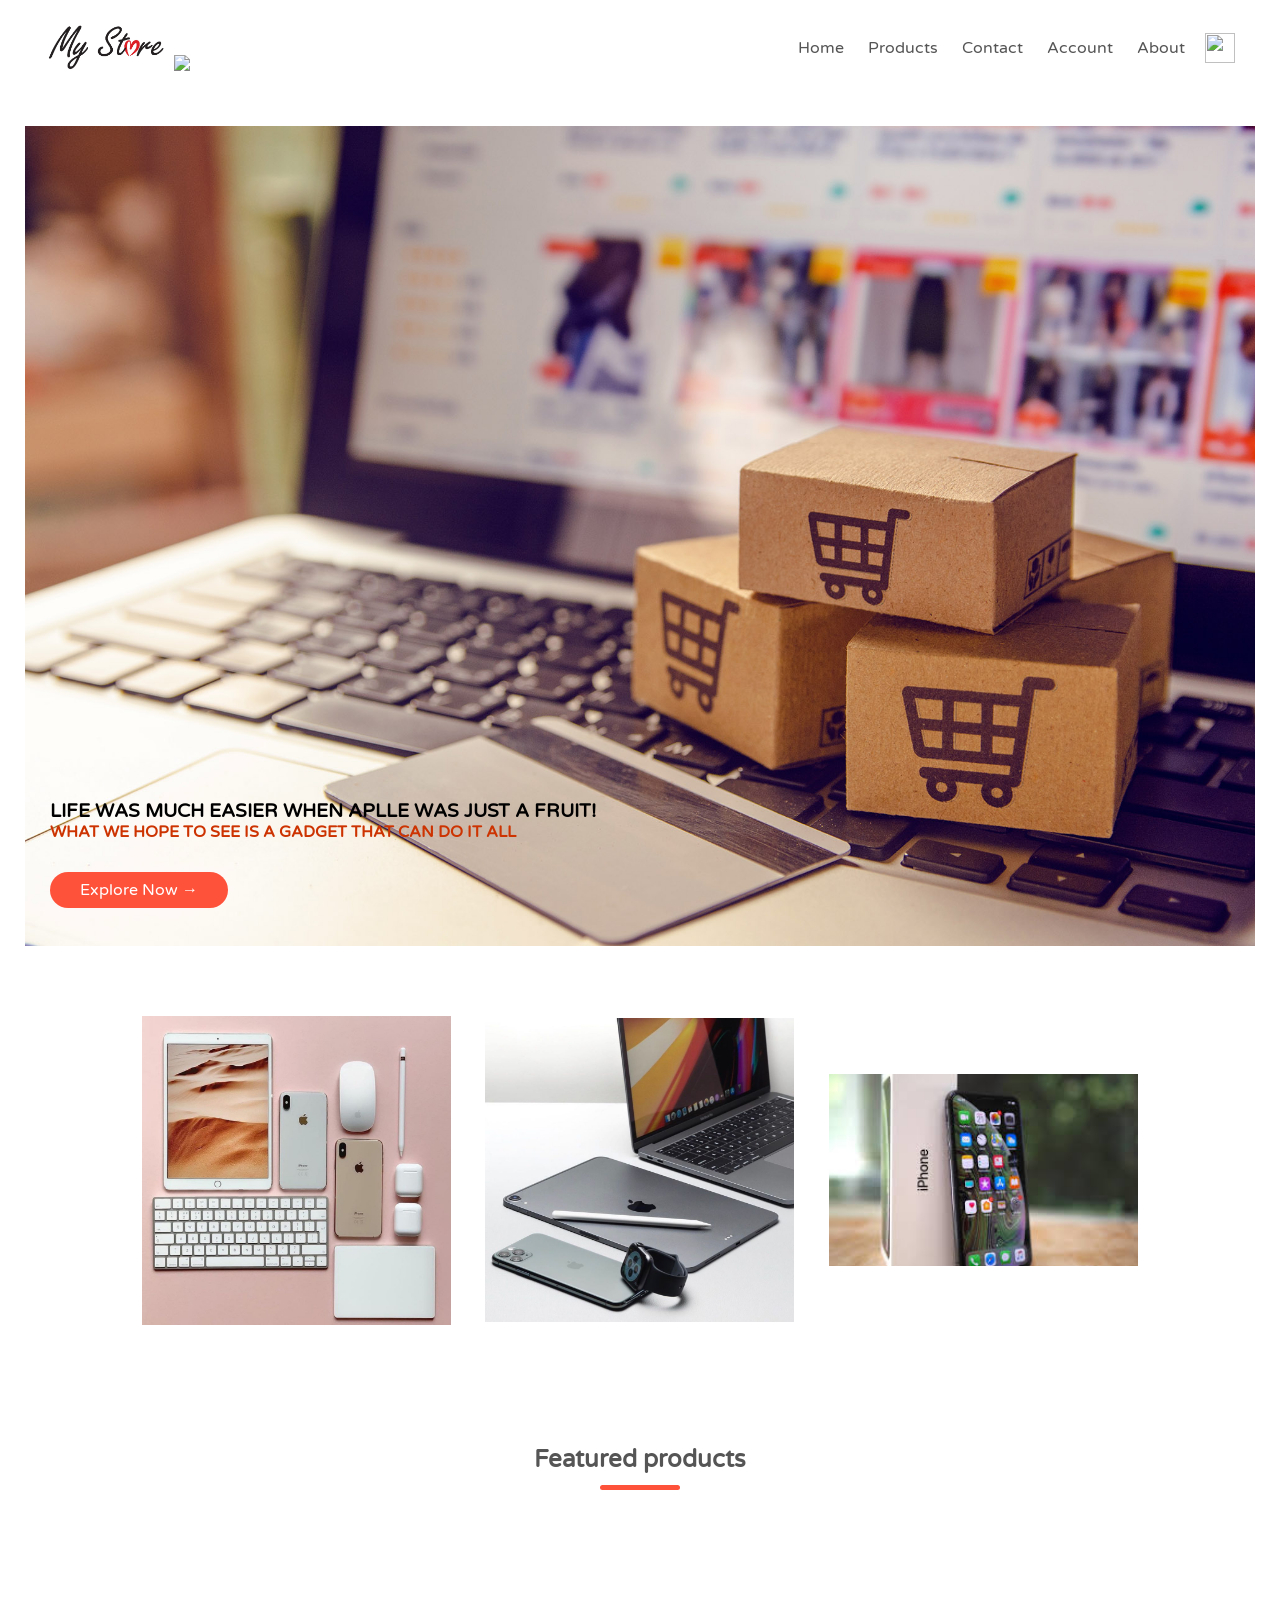
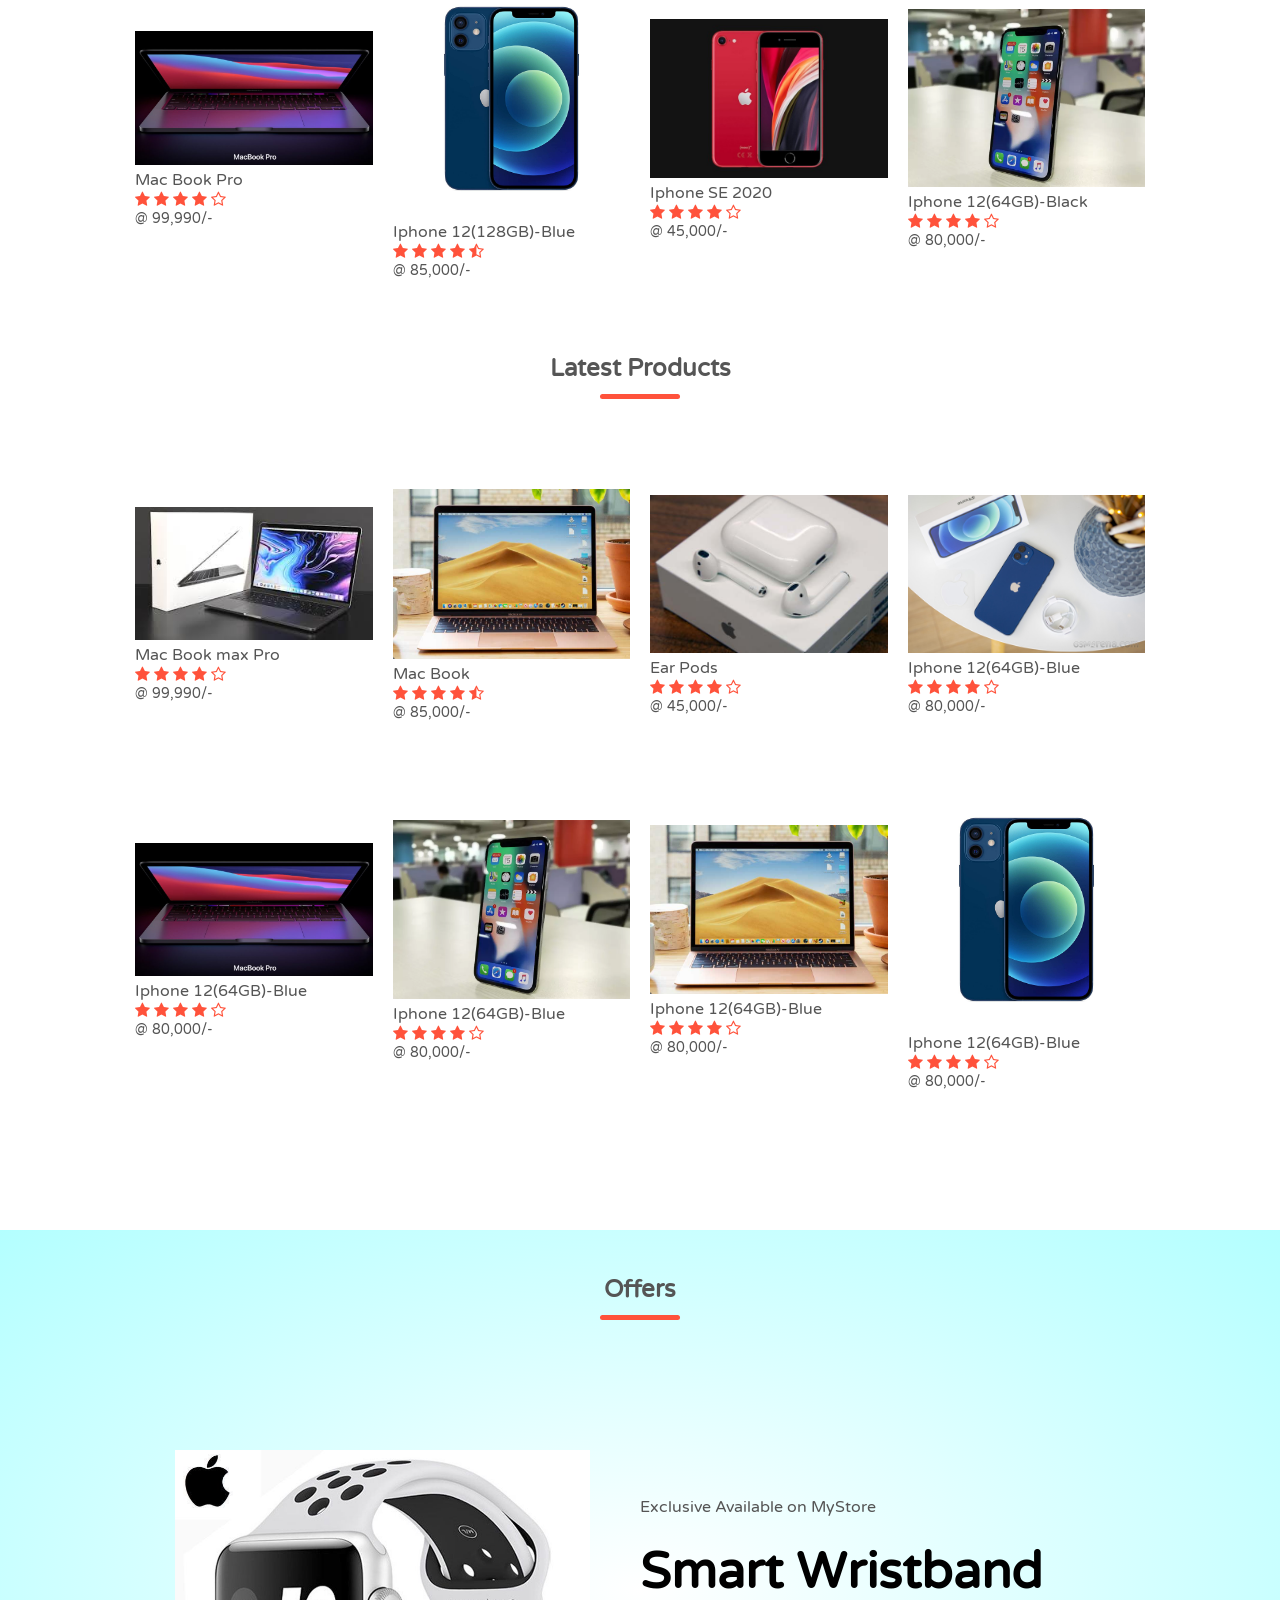
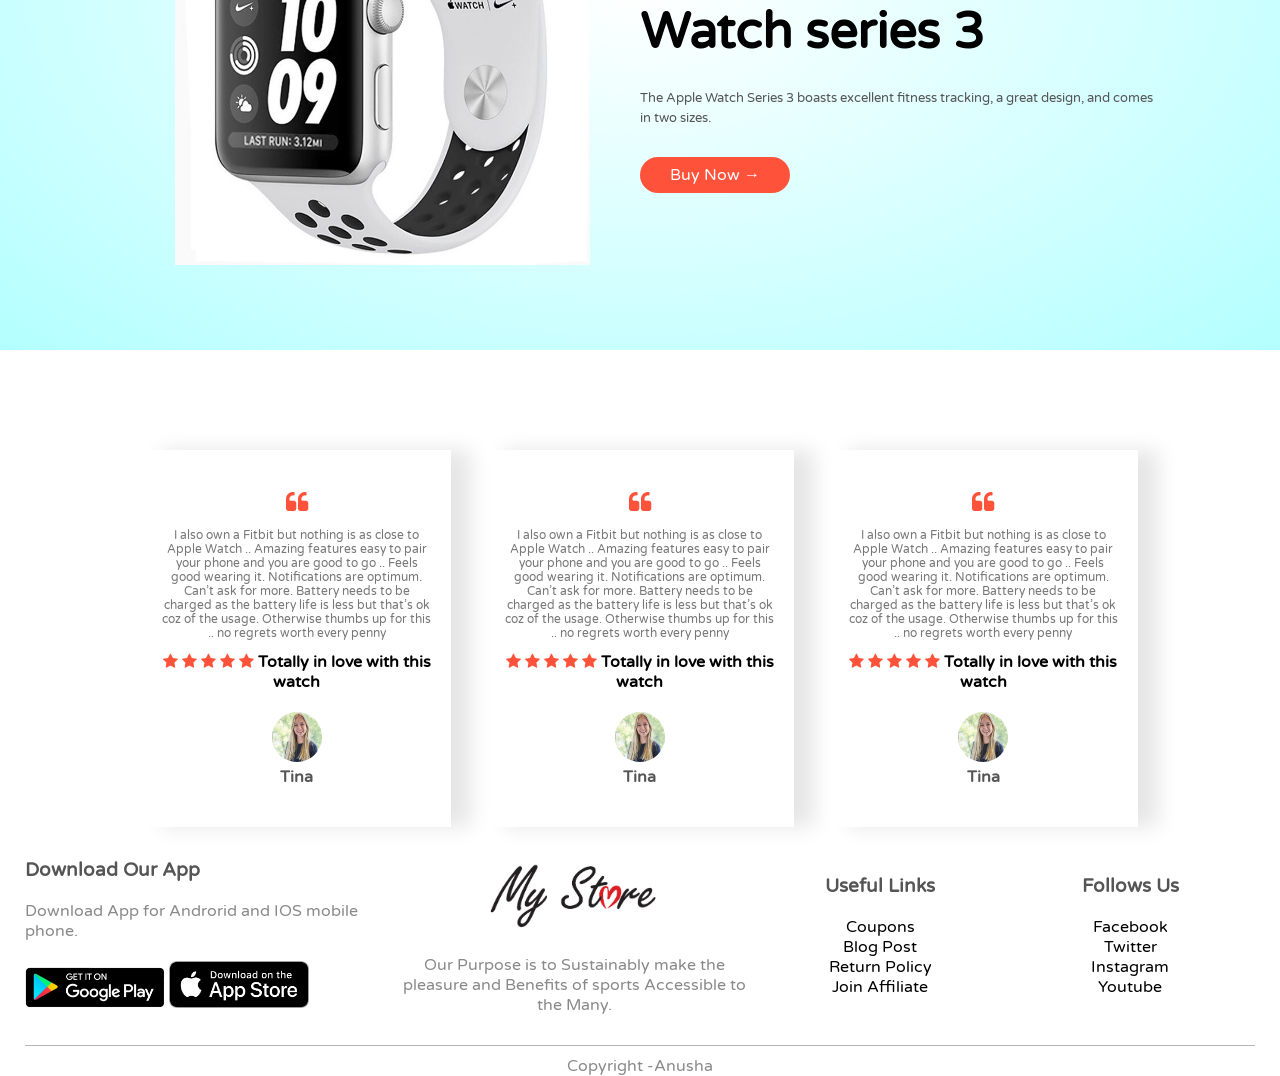
==== Mystore/index.html @ 7efc9f58 "Update index.html" ====
<!DOCTYPE html>
<html>
<head>
	<meta charset="utf-8">
	 <link rel="icon" href="images/11.png" type="image/gif" sizes="16x16">
	<title>MyStore </title>
	<link rel="stylesheet" type="text/css" href="style.css">
	<link rel="preconnect" href="https://fonts.gstatic.com">
<link href="https://fonts.googleapis.com/css2?family=Varela+Round&display=swap" rel="stylesheet">
<link rel="stylesheet" type="text/css" href="https://stackpath.bootstrapcdn.com/font-awesome/4.7.0/css/font-awesome.min.css">
</head>
<body>
	<div class="header">
	<div class="container">
	<div class="navbar">
		<div class="logo">

		<a href="index.html">	<img src="images/Mystorelogo.jpg" width="125px"></a>
			<img src="https://img.icons8.com/ios/48/000000/mac-os.png"/>
	</div>
	<nav>
		<ul id="MenuItems">
			<li><a href="index.html">Home</a></li>
			<li><a href="products.html">Products</a></li>
			<li><a href="">Contact</a></li>
			<li><a href="account.html">Account</a></li>
			<li><a href="">About</a></li>
		</ul>
	</nav>
	<img src="https://img.icons8.com/emoji/48/000000/shopping-cart-emoji.png" width="30px" height="30px" />
	<img src="https://img.icons8.com/material-sharp/24/000000/menu--v1.png" class="menu-icon" onclick="menutoggle()" />
</div>
<div class="row">
		<div class="top-left">	
		<b><h3>LIFE WAS MUCH EASIER WHEN APLLE WAS JUST A FRUIT!</h3></b>
		<p style="color: #cc3300"><b>WHAT WE HOPE TO SEE  IS A GADGET THAT CAN DO IT ALL</b></p>
			<a href=""class="btn">Explore Now &#8594;</a>
		</div>
		<img src="images/1.jpg"  width="100%">
	
	
</div>
	</div>
</div>

<!-------------featured categories---------->
<div class="categories">
	<div class="small-container">
	<div class="row">
		<div class="col-3">
			<img src="images/a1.jpg">
		</div>
			<div class="col-3">
				<img src="images/a2.jpg">
			</div>
				<div class="col-3">
					<img src="images/a3.jpeg">
				</div>

</div>
</div>
</div>
<!-------------featured products---------->
<div class="small-container">
<h2 class="title">Featured products</h2>
<div class="row">
<div class="col-4">
	<img src="images/a4.jpg">
	<h4>Mac Book Pro</h4>
	<div class="rating">
		<i class="fa fa-star"></i>
		<i class="fa fa-star"></i>
		<i class="fa fa-star"></i>
		<i class="fa fa-star"></i>
		<i class="fa fa-star-o"></i>
			</div>
	<p>@ 99,990/-</p>

</div>
<div class="col-4">
	<img src="images/a12.jpg">
	<h4>Iphone 12(128GB)-Blue</h4>
	<div class="rating">
		<i class="fa fa-star"></i>
		<i class="fa fa-star"></i>
		<i class="fa fa-star"></i>
		<i class="fa fa-star"></i>
		<i class="fa fa-star-half-o"></i>
			</div>
	<p>@ 85,000/-</p>

</div>

<div class="col-4">
	<img src="images/ase.jpg">
	<h4>Iphone SE 2020</h4>
	<div class="rating">
		<i class="fa fa-star"></i>
		<i class="fa fa-star"></i>
		<i class="fa fa-star"></i>
		<i class="fa fa-star"></i>
		<i class="fa fa-star-o"></i>
			</div>
	<p>@ 45,000/-</p>

</div>

<div class="col-4">
	<img src="images/a1.cms">
	<h4>Iphone 12(64GB)-Black</h4>
	<div class="rating">
		<i class="fa fa-star"></i>
		<i class="fa fa-star"></i>
		<i class="fa fa-star"></i>
		<i class="fa fa-star"></i>
		<i class="fa fa-star-o"></i>
			</div>
	<p>@ 80,000/-</p>

</div>

</div>
<h2 class="title">Latest Products</h2>
<div class="row">
<div class="col-4">
	<img src="images/a5.jpeg">
	<h4>Mac Book max Pro</h4>
	<div class="rating">
		<i class="fa fa-star"></i>
		<i class="fa fa-star"></i>
		<i class="fa fa-star"></i>
		<i class="fa fa-star"></i>
		<i class="fa fa-star-o"></i>
			</div>
	<p>@ 99,990/-</p>

</div>
<div class="col-4">
	<img src="images/a6.jpg">
	<h4>Mac Book</h4>
	<div class="rating">
		<i class="fa fa-star"></i>
		<i class="fa fa-star"></i>
		<i class="fa fa-star"></i>
		<i class="fa fa-star"></i>
		<i class="fa fa-star-half-o"></i>
			</div>
	<p>@ 85,000/-</p>

</div>

<div class="col-4">
	<img src="images/e1.jpg">
	<h4>Ear Pods</h4>
	<div class="rating">
		<i class="fa fa-star"></i>
		<i class="fa fa-star"></i>
		<i class="fa fa-star"></i>
		<i class="fa fa-star"></i>
		<i class="fa fa-star-o"></i>
			</div>
	<p>@ 45,000/-</p>

</div>

<div class="col-4">
	<img src="images/a7.jpg">
	<h4>Iphone 12(64GB)-Blue</h4>
	<div class="rating">
		<i class="fa fa-star"></i>
		<i class="fa fa-star"></i>
		<i class="fa fa-star"></i>
		<i class="fa fa-star"></i>
		<i class="fa fa-star-o"></i>
			</div>
	<p>@ 80,000/-</p>

</div>
<div class="col-4">
	<img src="images/a4.jpg">
	<h4>Iphone 12(64GB)-Blue</h4>
	<div class="rating">
		<i class="fa fa-star"></i>
		<i class="fa fa-star"></i>
		<i class="fa fa-star"></i>
		<i class="fa fa-star"></i>
		<i class="fa fa-star-o"></i>
			</div>
	<p>@ 80,000/-</p>

</div>
<div class="col-4">
	<img src="images/a1.cms">
	<h4>Iphone 12(64GB)-Blue</h4>
	<div class="rating">
		<i class="fa fa-star"></i>
		<i class="fa fa-star"></i>
		<i class="fa fa-star"></i>
		<i class="fa fa-star"></i>
		<i class="fa fa-star-o"></i>
			</div>
	<p>@ 80,000/-</p>

</div>
<div class="col-4">
	<img src="images/a6.jpg">
	<h4>Iphone 12(64GB)-Blue</h4>
	<div class="rating">
		<i class="fa fa-star"></i>
		<i class="fa fa-star"></i>
		<i class="fa fa-star"></i>
		<i class="fa fa-star"></i>
		<i class="fa fa-star-o"></i>
			</div>
	<p>@ 80,000/-</p>

</div>
<div class="col-4">
	<img src="images/a12.jpg">
	<h4>Iphone 12(64GB)-Blue</h4>
	<div class="rating">
		<i class="fa fa-star"></i>
		<i class="fa fa-star"></i>
		<i class="fa fa-star"></i>
		<i class="fa fa-star"></i>
		<i class="fa fa-star-o"></i>
			</div>
	<p>@ 80,000/-</p>

</div>
</div>
</div>
<!-----------offer----------------> 
<div class="offer">
	<div class="small-container">
		<h2 class="title">Offers</h2>
		<div class="row">
			<div class="col-2">
				<img src="images/w1.jpg"  width= 100% class="offer-img">
			</div>
			<div class="col-2">
				<p>Exclusive Available on MyStore </p>
				<h1>
					Smart Wristband Watch series 3
				</h1>
				<small>The Apple Watch Series 3 boasts excellent fitness tracking, a great design, and comes in two sizes.</small><br>
				<a href="" class="btn">Buy Now &#8594;</a>
			</div>
		</div>
	</div>
</div>

<!-- ----------testimonial-------- -->
<div class="testimonial">
	<div class="small-container">
		<div class="row">
			
			<div class="col-3">
				<i class="fa fa-quote-left"></i>
				<p>I also own a Fitbit but nothing is as close to Apple Watch .. Amazing features easy to pair your phone and you are good to go .. Feels good wearing it. Notifications are optimum. Can’t ask for more. Battery needs to be charged as the battery life is less but that’s ok coz of the usage. Otherwise thumbs up for this .. no regrets worth every penny </p>
				<div class="rating">
					<i class="fa fa-star"></i>
					<i class="fa fa-star"></i>
					<i class="fa fa-star"></i>
					<i class="fa fa-star"></i>
					<i class="fa fa-star"></i>
					<span><b>Totally in love  with this watch</b></span><br>
					<img src="images/user1.jpg"  height="50px" width="100px">
					<h3>Tina</h3>
			</div>

			
			</div>
			<div class="col-3">
				<i class="fa fa-quote-left"></i>
				
				<p>I also own a Fitbit but nothing is as close to Apple Watch .. Amazing features easy to pair your phone and you are good to go .. Feels good wearing it. Notifications are optimum. Can’t ask for more. Battery needs to be charged as the battery life is less but that’s ok coz of the usage. Otherwise thumbs up for this .. no regrets worth every penny </p>
				<div class="rating">
					<i class="fa fa-star"></i>
					<i class="fa fa-star"></i>
					<i class="fa fa-star"></i>
					<i class="fa fa-star"></i>
					<i class="fa fa-star"></i>
					<span><b>Totally in love  with this watch</b></span><br>
					<img src="images/user1.jpg" width="100px"  height="50px">
					<h3>Tina</h3>
			</div>

			
			</div>
			<div class="col-3">
				<i class="fa fa-quote-left"></i>
				
				<p>I also own a Fitbit but nothing is as close to Apple Watch .. Amazing features easy to pair your phone and you are good to go .. Feels good wearing it. Notifications are optimum. Can’t ask for more. Battery needs to be charged as the battery life is less but that’s ok coz of the usage. Otherwise thumbs up for this .. no regrets worth every penny </p>
				<div class="rating">
					<i class="fa fa-star"></i>
					<i class="fa fa-star"></i>
					<i class="fa fa-star"></i>
					<i class="fa fa-star"></i>
					<i class="fa fa-star"></i>
					<span><b>Totally in love  with this watch</b></span><br>
					<img src="images/user1.jpg" width="100px"  height="50px">
					<h3>Tina</h3>
			</div>


			
			</div>
		</div>
	</div>
</div>

<!-- -------------brands----------- -->
<!-- <div class="brands">
	<div class="small-container">
		<div class="row">
			<div class="col">
				
				<img src="images/logo1.jpeg">
			</div>
		</div>
	</div>
</div>
 -->
 <!-- ---------------footer------------ -->
 <div class="footer">
 	<div class="container">
 		<div class="row">
 			<div class="footer-col-1">
 				<h3>Download Our App</h3>
 				<p>Download App for Androrid and IOS mobile phone.</p>
 			<div class="app-logo">
 				<img src="images/google-play-store.png">
 				<img src="images/App-Store.png">
 			</div>
 			</div>

 			<div class="footer-col-2">
 				<img src="images/Mystorelogo.jpg">
 				<p>Our Purpose is to Sustainably make the pleasure and Benefits of sports Accessible to the Many.</p>
 			</div>
 			<div class="footer-col-3">
 				<h3>Useful Links</h3>
 				<ul>
 					<li>Coupons</li>
 					<li>Blog Post</li>
 					<li>Return Policy</li>
 					<li>Join Affiliate</li>
 				</ul>
 			</div>
 			<div class="footer-col-4">
 				<h3>Follows Us</h3>
 				<ul>
 					<li>Facebook</li>
 					<li>Twitter</li>
 					<li>Instagram</li>
 					<li>Youtube</li>
 				</ul>
 			</div>
 		</div>
 		<hr>
 		<p class="Copyright">Copyright -Anusha </p>
 	</div>
 </div>
 <!-- -------------js for toggle menu-------- -->
 <script>
 	var MenuItems = document.getElementById("MenuItems");
 	
 	MenuItems.style.maxHeight = "0px";

 	function menutoggle(){
 		if(MenuItems.style.maxHeight =="0px")
 			{
 			   MenuItems.style.maxHeight = "200px";
 			}
 		else
 			{
 				MenuItems.style.maxHeight = "0px";
 			}
 	}
 </script>
</body>
</html>
---- Mystore/style.css ----
*{
	margin: 0;
	padding: 0;
	box-sizing: border-box;
}
body{
	font-family: 'Varela Round', sans-serif;
}
.navbar{
	display: flex;
	align-items: center;
	padding: 20px;
}
nav{
	flex: 1;
	text-align: right;
}
nav ul{
	display: inline-block;
	list-style-type: none;
}
nav ul li{
	display: inline-block;
	margin-right: 20px;
}
a{
	text-decoration: none;
	color: #555;
}
p{
	color: #555;

}
.col-2{
	flex-basis: 50%;
	min-width: 300px;

}
.col-2 img{
max-width: 750%;
padding: 50px 0;
}

.col-2 h1{
	font-size: 50px;
	line-height: 60px;
	margin: 25px 0;
}
.container{
	max-width: 1300px;
	margin: auto;
	padding-left: 25px;
	padding-right: 25px;
	position: relative;
}
.row{
	display: flex;
	align-items: center;
	flex-wrap: wrap;
	justify-content: space-around;
}
.top-left{
	position: absolute;
  top: 800px;
  left: 50px;
  /*color: darkblue;*/
}
.btn{
	display: inline-block;
	background: #ff523b;
	color: #fff;
	padding: 8px 30px;
	margin: 30px 0;
	border-radius: 30px;
	transition: background 0.5s;
}

.btn:hover{
	background: #563434;

}
.header{
	/*background: radial-gradient(#fff,#ffd6d6);*/
}
.header .row{
	margin-top: 30px;
}
.categories{
	margin: 70px 0;
}
.col-3{
	flex-basis: 30%;
	min-width: 250px;
	margin-bottom: 30px;
}
.col-3 img{
	width: 100%;

}
.small-container{
	max-width: 1080px;
	margin: auto;
	padding-right: 25px;
	padding-left: 25px;

}

.col-4{
	flex-basis: 25%;
	padding: 10px;
	min-width: 200px;
	margin-bottom: 50px;
	transition: transform 0.5s;
}
.col-4 img{
	width: 100%;
}
.title{
	text-align: center;
	margin: 0 auto 80px;
	position: relative;
	line-height: 60px;
	color: #555;
}

.title::after{
	content: '';
	background: #ff523b;
	width: 80px;
	height: 5px;
	border-radius: 5px;
	position: absolute;
	bottom: 0;
	left: 50%;
	transform: translateX(-50%);
}
h4{
	color: #555;
	font-weight: normal;
}

.col-4 p{
	font-size: 14px;

}
.rating .fa{
	color: #ff523b;
}
.col-4:hover{
	transform: translateY(10px);
}
/*<!-------offer----->*/
.offer{
	background: radial-gradient(#fff,#b3ffff);
	margin-top: 80px;
	padding: 30px 0; 
}
.col-2 .offer-img{
	padding: 50px;
}
small{
	color:#555;
}
/*-----------testimonial----------------*/

.testimonial{
	padding-top:100px;
	/*background: radial-gradient(#fff,#ffd6d6);*/
}
.testimonial .col-3{
	text-align: center;
	padding: 40px 20px; 
	box-shadow: 20px 0 20px 0px rgba(0,0,0,0.1);
	cursor: pointer;	
	transition: transform 0.5s;
}
.testimonial .col-3 img{
	width: 50px;
	margin-top: 20px;
	border-radius: 50%;
}
.testimonial .col-3:hover{
transform: translateY(-10px);
}
.fa.fa-quote-left{
	font-size: 24px;
	color: #ff523b;
}
.col-3 p{
	font-size: 12px;
	margin: 12px 0;
	color: #777;
}
.testimonial .col-3 h3{
	font-weight: 600;
	color: #555;
	font-size: 16px;

}
/*-----brands---*/
/*.brands{
	margin: 20px auto;

}
.col{
	width:160px;
	height: 100px;
}
.col img{

width: 100%;
cursor: pointer;
/*filter: grayscale(100%);	*/
}
/*.col img:hover{
filter: grayscale(0);
}*/*/

/*--------------footer-------------*/
.footer{
	background: #000;
	color: #8a8a8a;
	font-size: 14px;
	padding: 60px 0 20px;
}

.footer p{
	color: #8a8a8a;
}

.footer h3{
	color: #555;
	margin-bottom: 20px;
}

.footer-col-1, .footer-col-2, .footer-col-3, .footer-col-4{
	min-width: 250px;
	margin-bottom: 20PX;
}

.footer-col-1{
	flex-basis: 30%;
}

.footer-col-2{
	flex: 1;
	text-align: center;
}

.footer-col-2 img{
	width: 180px;
	margin-bottom: 20px;
}

.footer-col-3, .footer-col-4{
	flex-basis: 12%;
	text-align: center;
}
ul{
	list-style-type: none;
}
.app-logo{
	margin-top: 20px;

}

.app-logo img{
width: 140px;  

}

.footer hr{
	border: none;
	background:#b5b5b5;
	height: 1px;
	margin:10px 0;
}
.Copyright{
	text-align: center;
}
.menu-icon{
	width: 28px;
	margin-left: 20px;
	display: none;
}

/*-------------all products---------*/
.row-2{
	justify-content: space-between;
	margin:100px auto 50px;
}

select{
	border: 1px soild #ff523b;
	padding: 5px;

}

select:focus{
	outline: none;
}

.page-btn{
	margin:0 auto 80px;

}

.page-btn span{
	display: inline-block;
	border: 1px solid #ff523b;
	margin-left: 10px;
	width: 40px;
	height: 40px;
	text-align: center;
	line-height: 40px;
	cursor: pointer; 

}

.page-btn span:hover{
	background: #ff523b;
	color: #fff;

}

/*----------single product details-----------*/


.single-product{
	margin-top: 80px;

}
.single-product .col-2 img{
	padding: 0;
}

.single-product .col-2 {
	padding:20px;
}

.single-product h4{
	margin:20px 0;
	font-size: 22px;
	font-weight: bold;
}

.single-product select{
	display: block;
	margin-top: 20px;
	padding: 10px;
}

.single-product input{
	width: 50px;
	height: 40px;
	padding-left: 10px;
	font-size: 20px;
	margin-right: 10px;
	border:1px solid #ff523b;

}

input:focus{
	outline: none;
}


.single-product .fa{
	color: #ff523b;
	margin-left: 10px;
}

.small-img-row{
	display: flex;
	justify-content: space-between;
}
.small-img-col{
	flex-basis: 24%;
	cursor: pointer;
}

/*<!-- -----------cart items details------- -->*/
.cart-page{
	margin: 80px auto;

}
table{
	width: 100%;
	border-collapse: collapse;
}
.cart-info{
	display: flex;
	flex-wrap: wrap;
}
th{
	text-align: left;
	padding: 5px;
	color: #fff;
	background: #ff523b;
	font-weight: normal;
}

td{
	padding: 10px 5px;

}
td input{
	width: 40px;
	height: 30px;
	padding: 5px;
}
td a{
	color: #ff523b;
	font-size: 12px;
}
td img{
	width: 80px;
	height: 80px;
	margin-right: 10px;
}

.total-price{
	display: flex;
	justify-content: flex-end;
}
.total-price table{
	border-top: 3px solid #ff523b;
	width: 100%;
	max-width:400px;
}
td:last-child{
	text-align: right;
}
th:last-child{
	text-align: right;
}
/*---------account-page-----------*/

.account-page{
	padding: 50px 0;
	/*background:radial-gradient(#fff,#ffd6d6);*/

}
.form-container{
	background:#fff;
	width: 300px;
	height: 400px;
	position: relative;
	text-align: center;
	padding: 20px 0;
	margin: auto;
	box-shadow: 0 0 20px 0px rgba(0,0,0,0.1);
	overflow: hidden;
}
.form-container span{
	font-weight: bold;
	padding: 0 10px;
	color: #555;
	cursor: pointer;
	width: 100px;
	display: inline-block;

}
.form-btn{
display: inline-block;

}
.form-container form{
	max-width: 300px;
	padding: 0 20px;
	position: absolute;
	top: 130px;
	transition: transform 1s;

}
form input{
	width: 100%;
	height: 30px;
	margin: 10px 0;
	padding: 0 10px;
	border-collapse: 1px solid #ccc;
}

form .btn{
	width: 100%;
	border:none;
	cursor: pointer;
	margin: 10px 0;

}
form .btn:focus{
outline: none;
}

#LoginForm{
	left:-300px;

}

#RegForm{
	left: 0;
}

form a{
	font-size: 10px;
}

#Indicator{
	width: 100px;
	border:none;
	background:#ff523b;
	height: 3px;
	margin-top:8px;
	transform: translate(100px); 
	transition: transform 1s;
}

/*--------------- media query for menu-----*/

@media only screen and (max-width: 800px){
	nav ul{
		position: absolute;
		top:70px
		left:0;
		right: 15px;
		background: #333;
		width: 23%;
		overflow: hidden;
		transition: max-height 0.5s;
	}
	nav ul li{
		display: block;
		margin-right: 50px;
		margin-top: 10px;
		margin-bottom: 10px;
	}
	nav ul li a{
		color: #fff;
	}

	.menu-icon{
		display: block; /*or block can be used*/ 
		cursor: pointer;
	}

	.row h3 p img{
		position: absolute;
		top: 80px;
		left: 0;
		width: 80px;

	}

.single-product .row{
	text-align: left;

}

.single-product .col-2{
	padding: 20px 0;
}
.single-product h1{
	font-size: 26px;
	line-height: 32px;
}
.cart-info p{
 display: none;
}
}
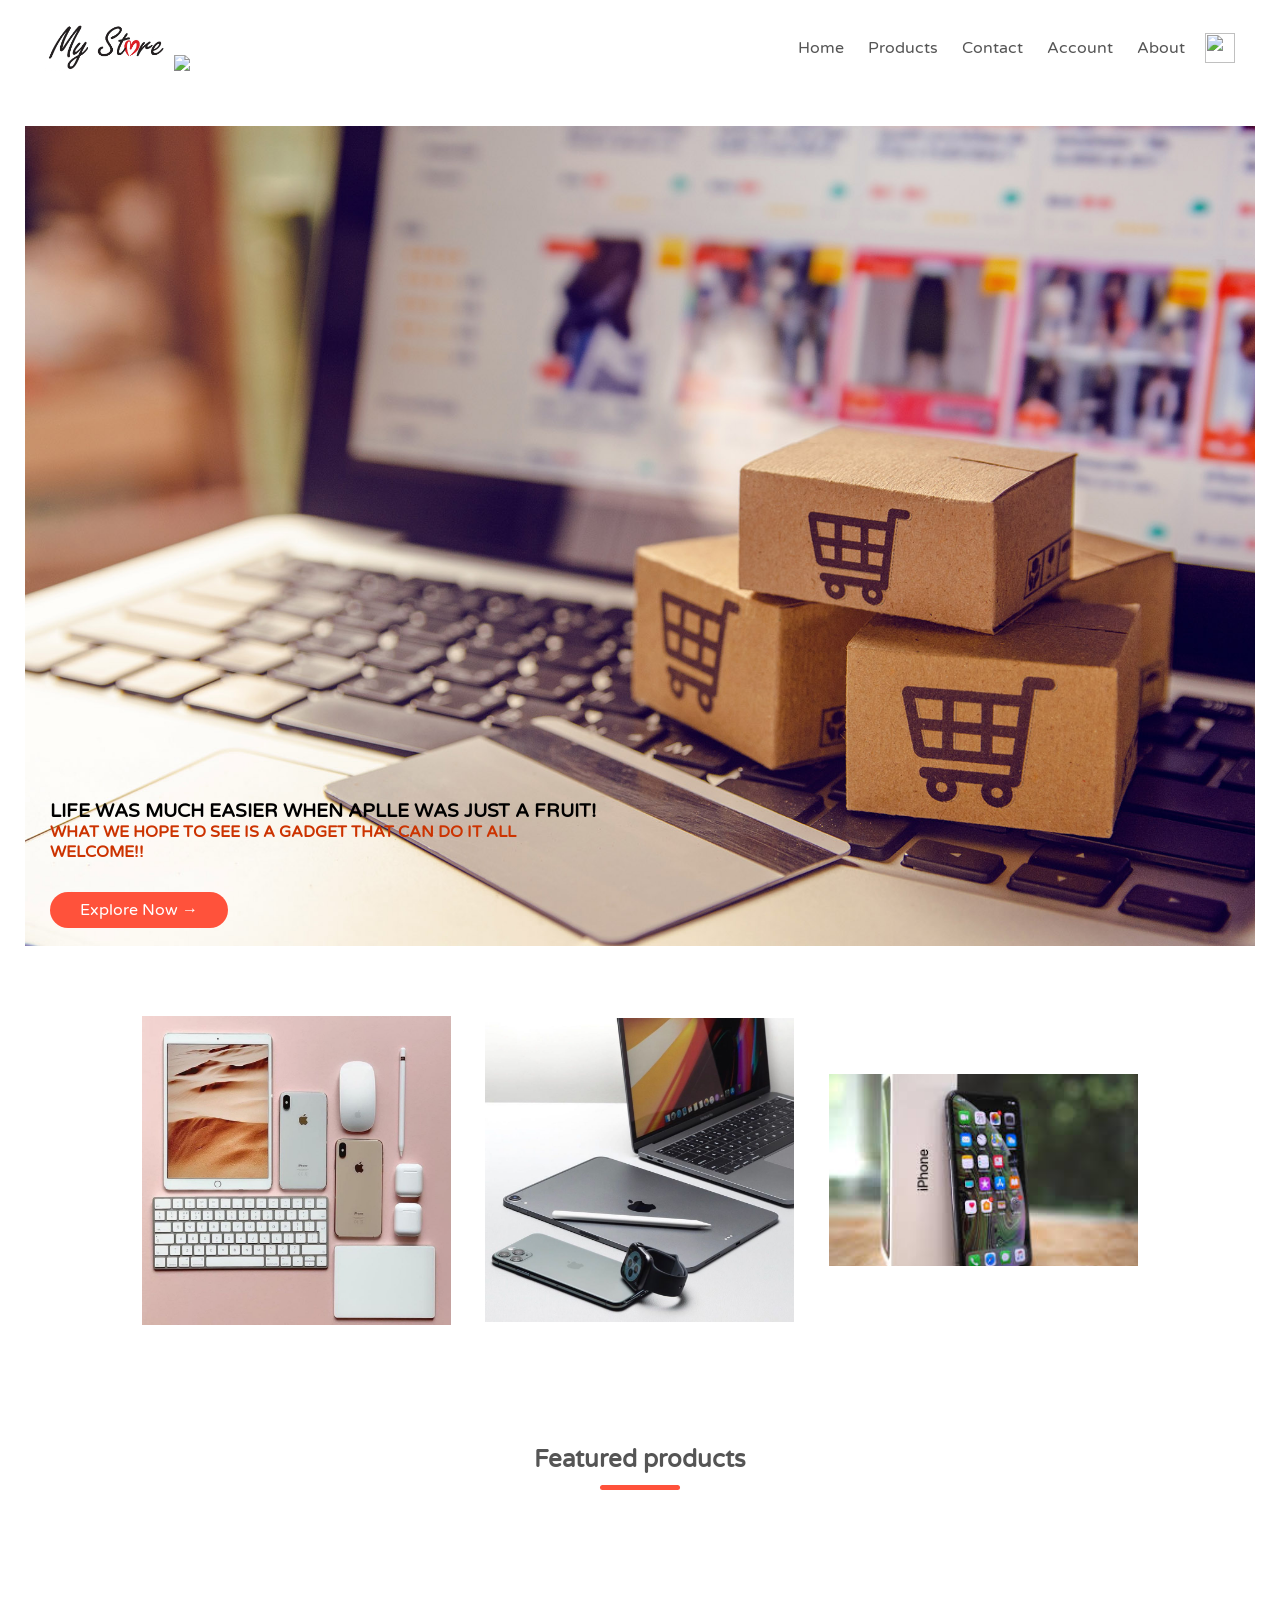
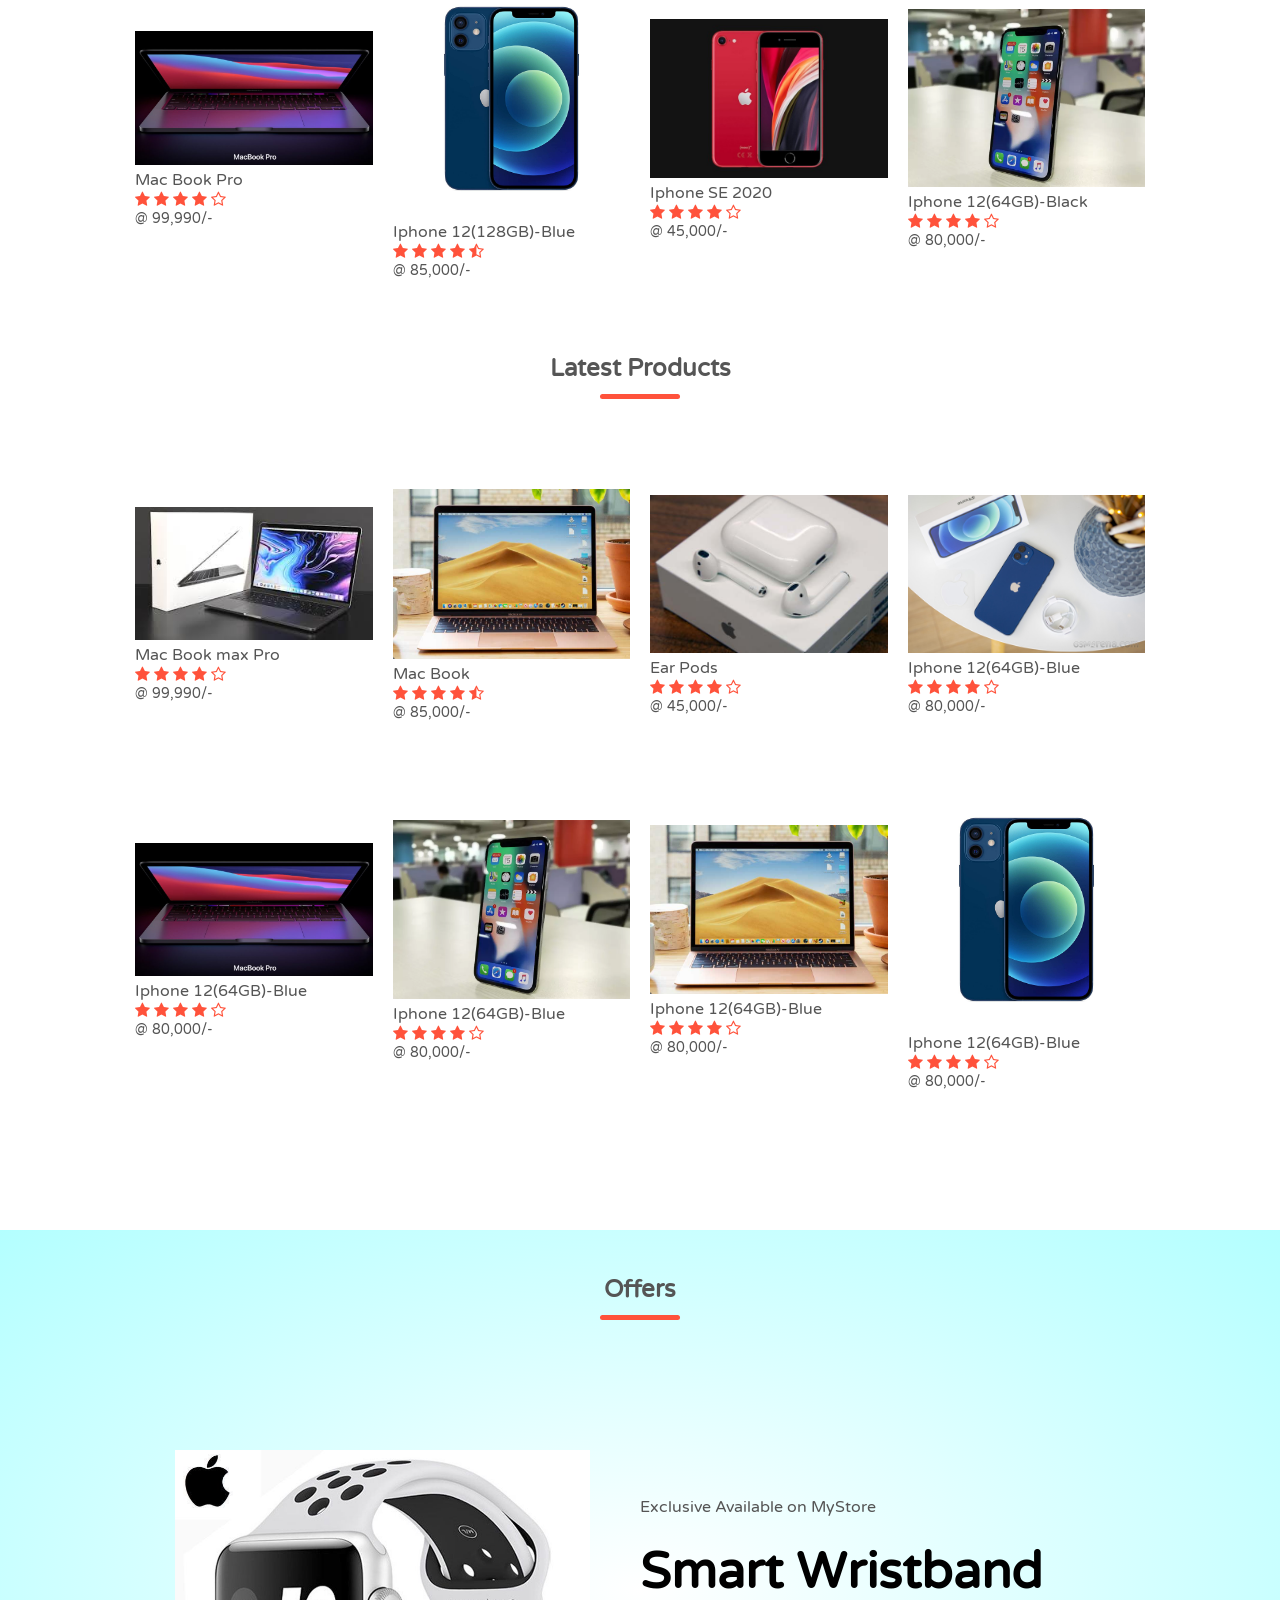
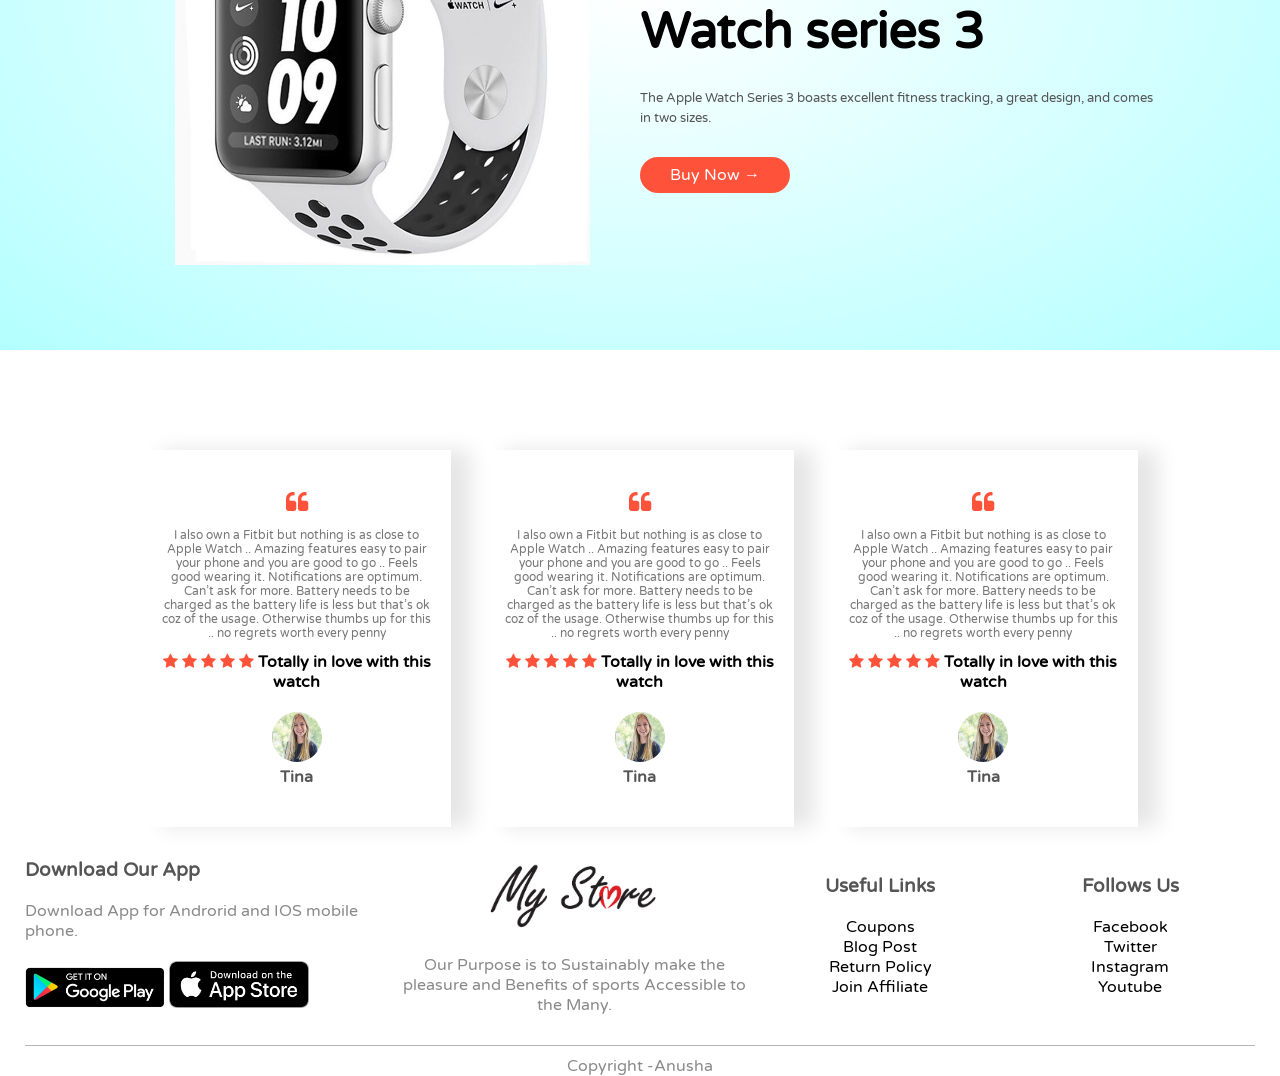
==== commit 0dce2c58: "Add welcome message to index.html" ====
--- a/Mystore/index.html
+++ b/Mystore/index.html
@@ -34,6 +34,7 @@
 		<div class="top-left">	
 		<b><h3>LIFE WAS MUCH EASIER WHEN APLLE WAS JUST A FRUIT!</h3></b>
 		<p style="color: #cc3300"><b>WHAT WE HOPE TO SEE  IS A GADGET THAT CAN DO IT ALL</b></p>
+		<p style="color: #cc3300"><b>WELCOME!!</b></p>
 			<a href=""class="btn">Explore Now &#8594;</a>
 		</div>
 		<img src="images/1.jpg"  width="100%">
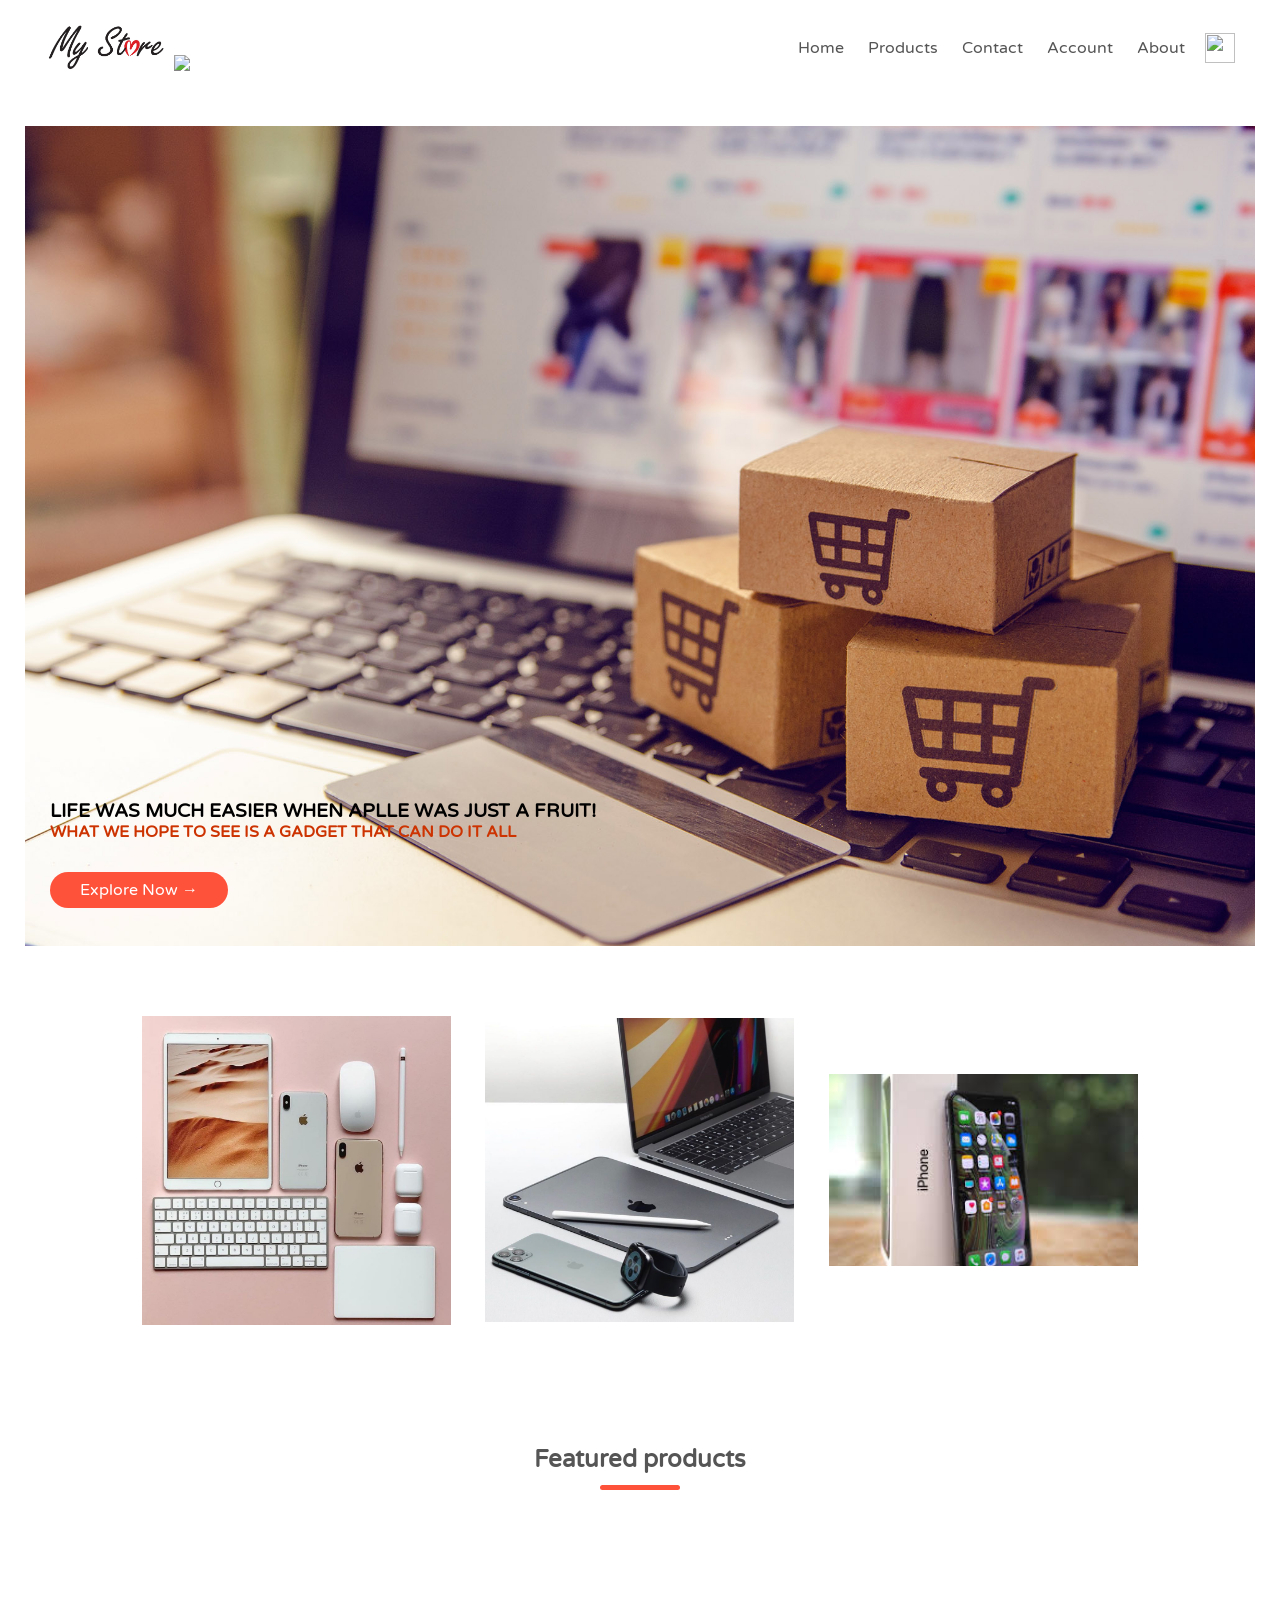
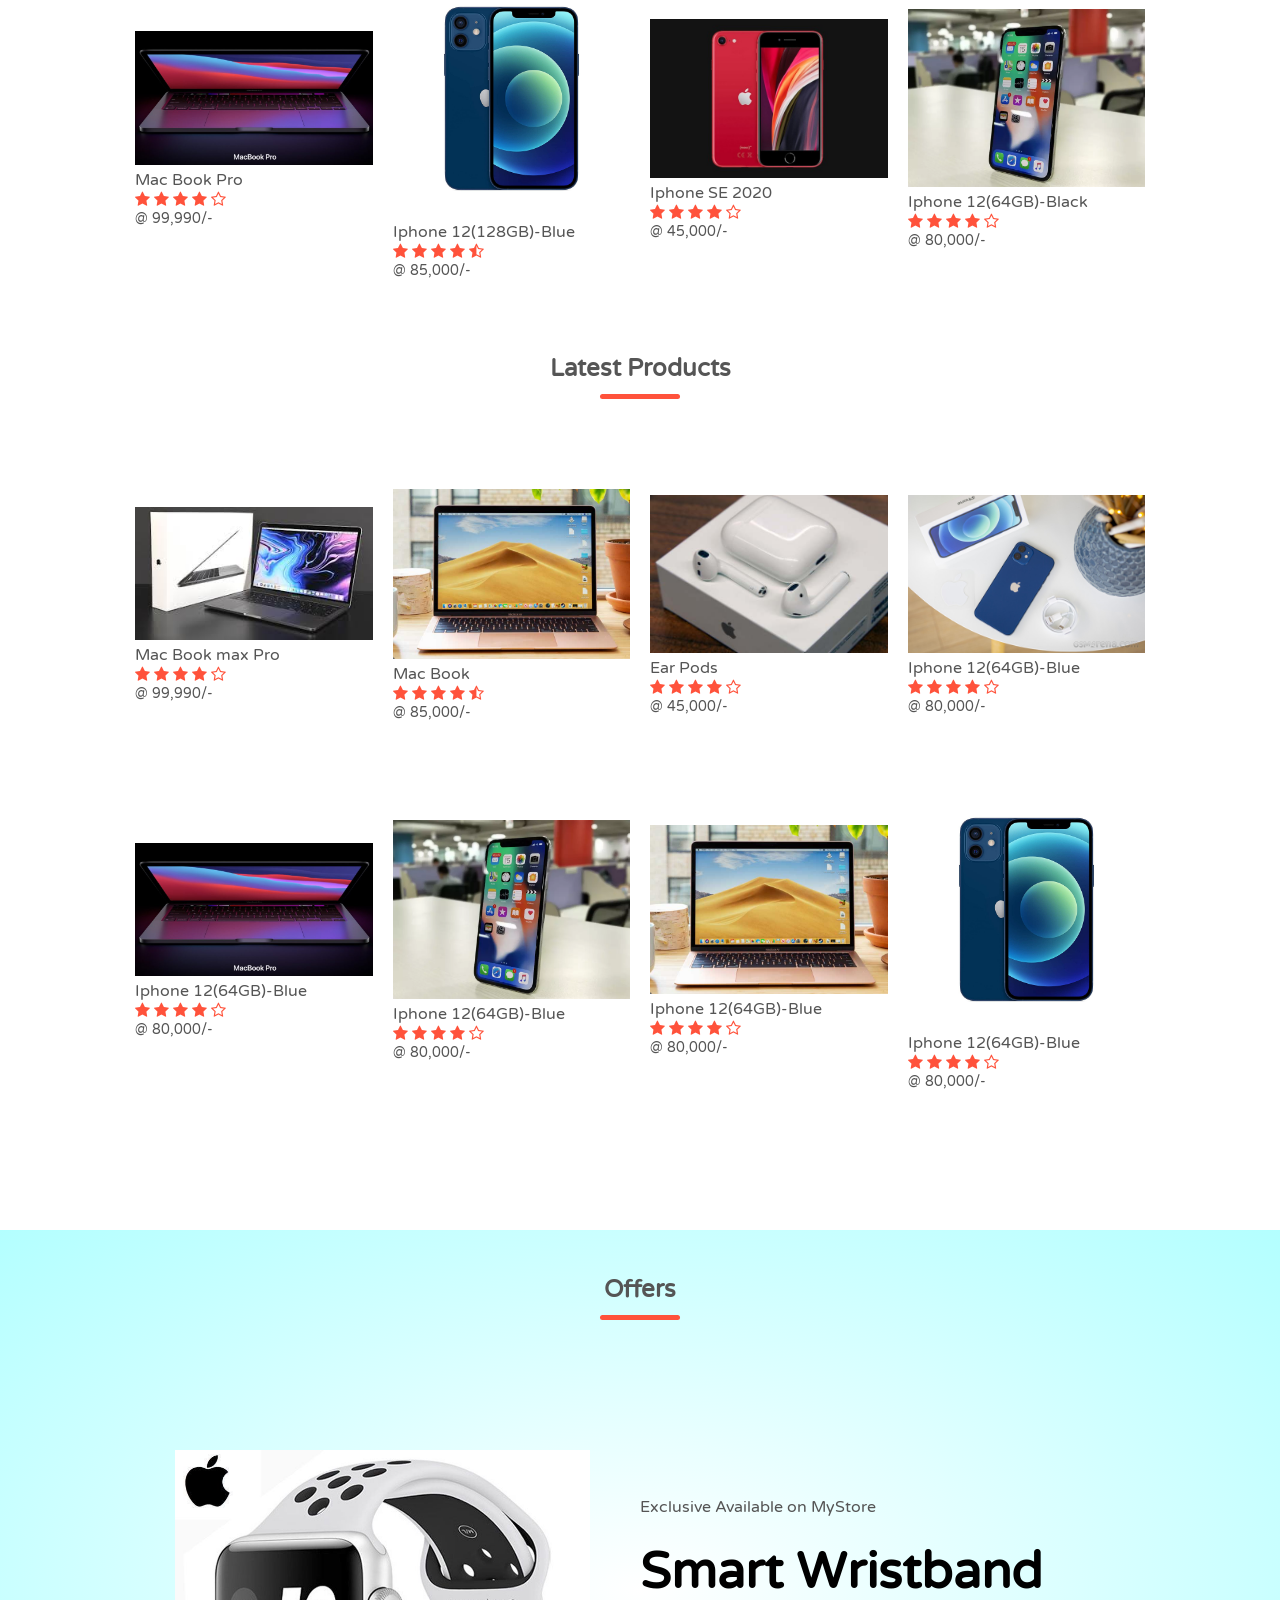
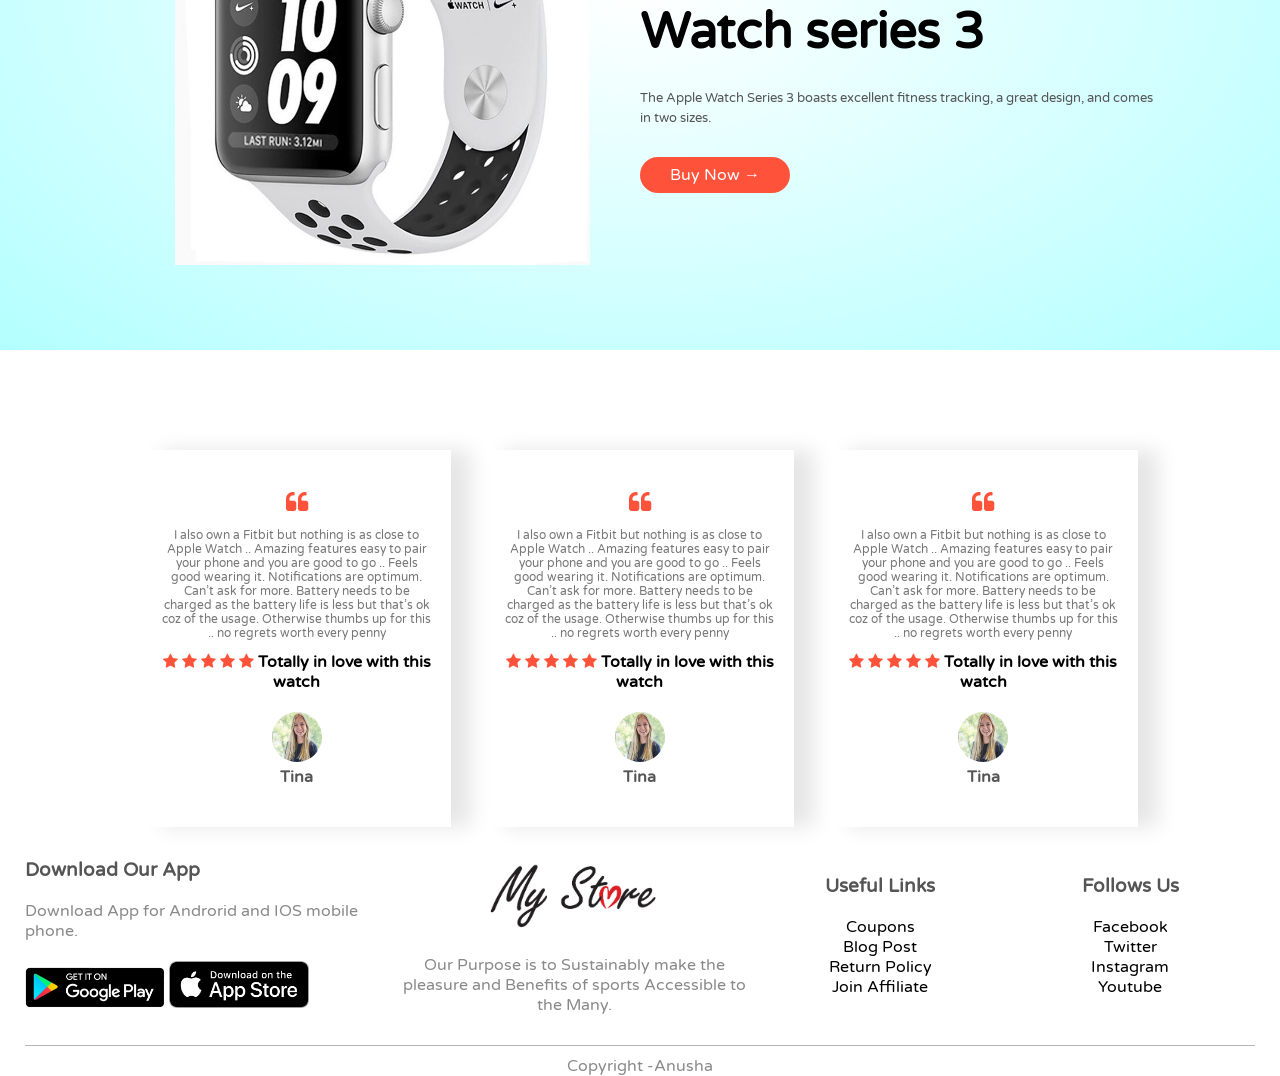
==== commit 1202cc69: "Remove welcome message from index.html Removed the welcome message from the index page." ====
--- a/Mystore/index.html
+++ b/Mystore/index.html
@@ -34,7 +34,6 @@
 		<div class="top-left">	
 		<b><h3>LIFE WAS MUCH EASIER WHEN APLLE WAS JUST A FRUIT!</h3></b>
 		<p style="color: #cc3300"><b>WHAT WE HOPE TO SEE  IS A GADGET THAT CAN DO IT ALL</b></p>
-		<p style="color: #cc3300"><b>WELCOME!!</b></p>
 			<a href=""class="btn">Explore Now &#8594;</a>
 		</div>
 		<img src="images/1.jpg"  width="100%">
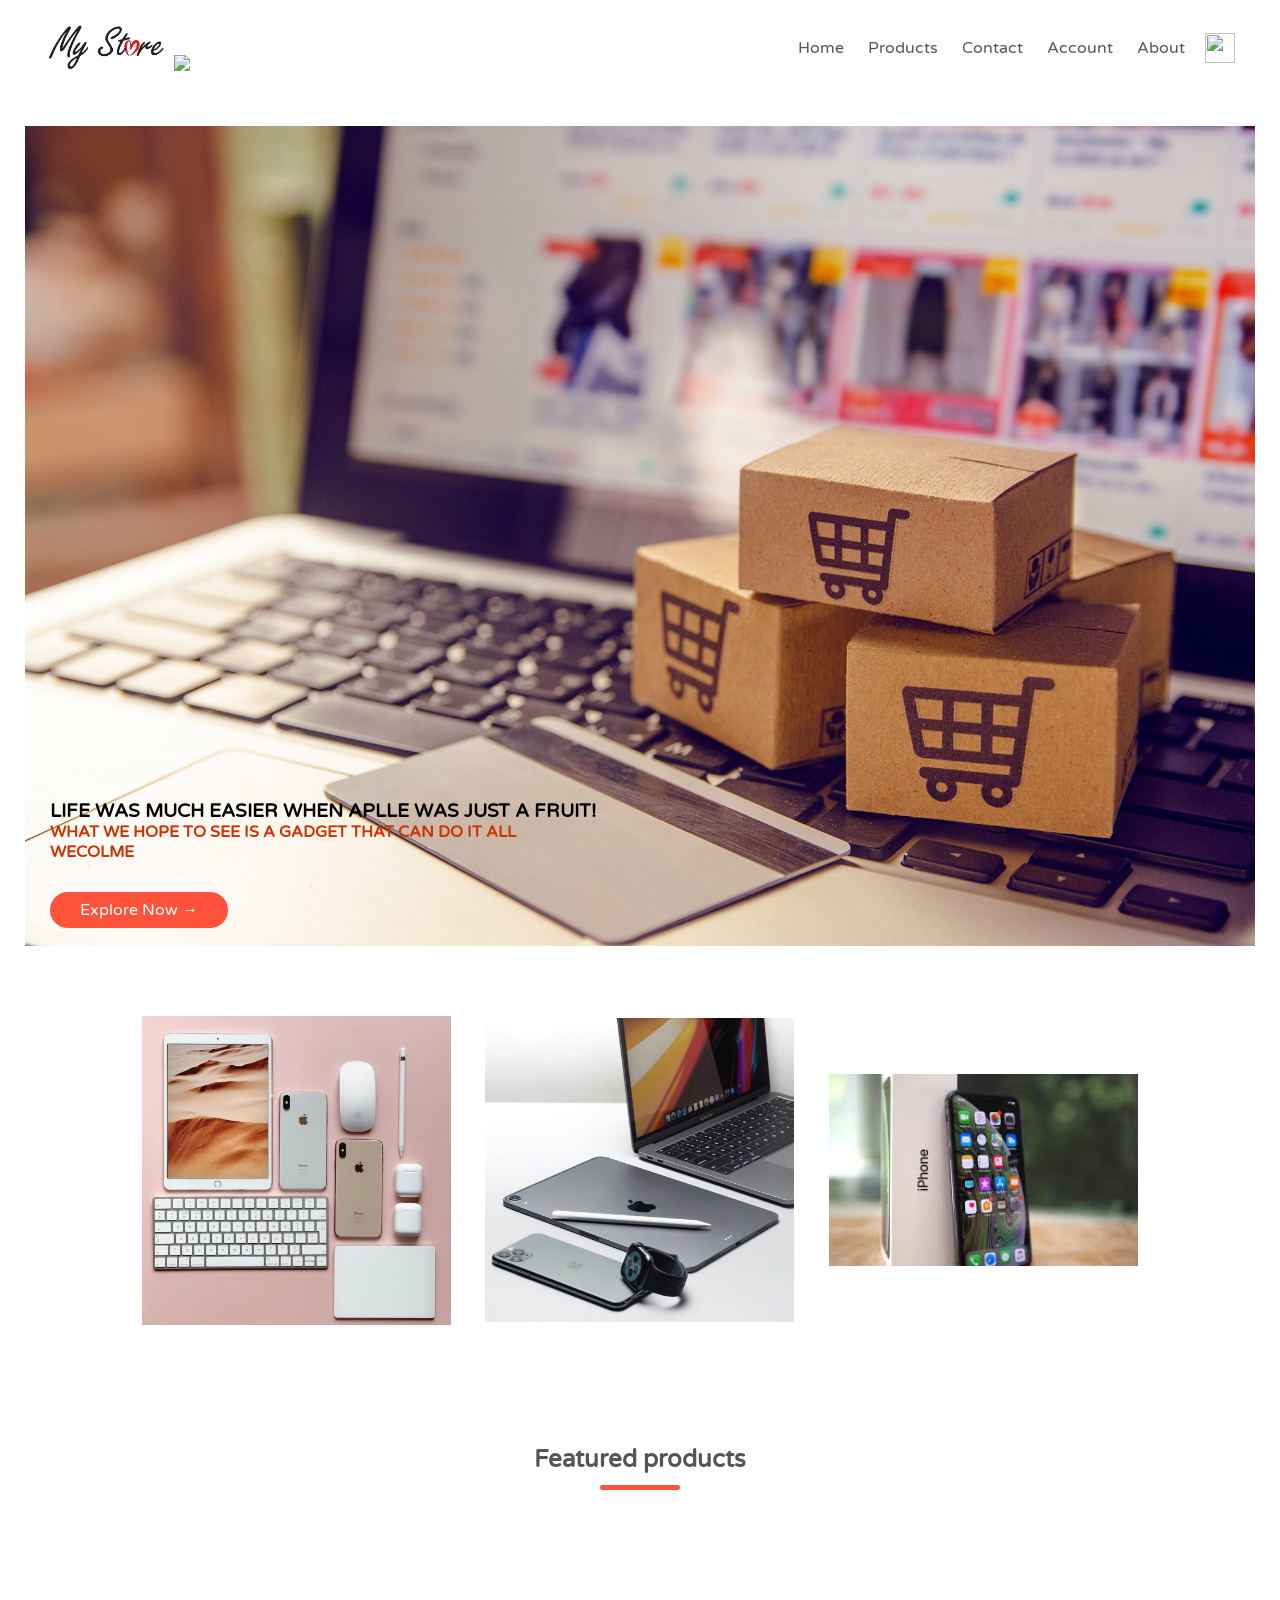
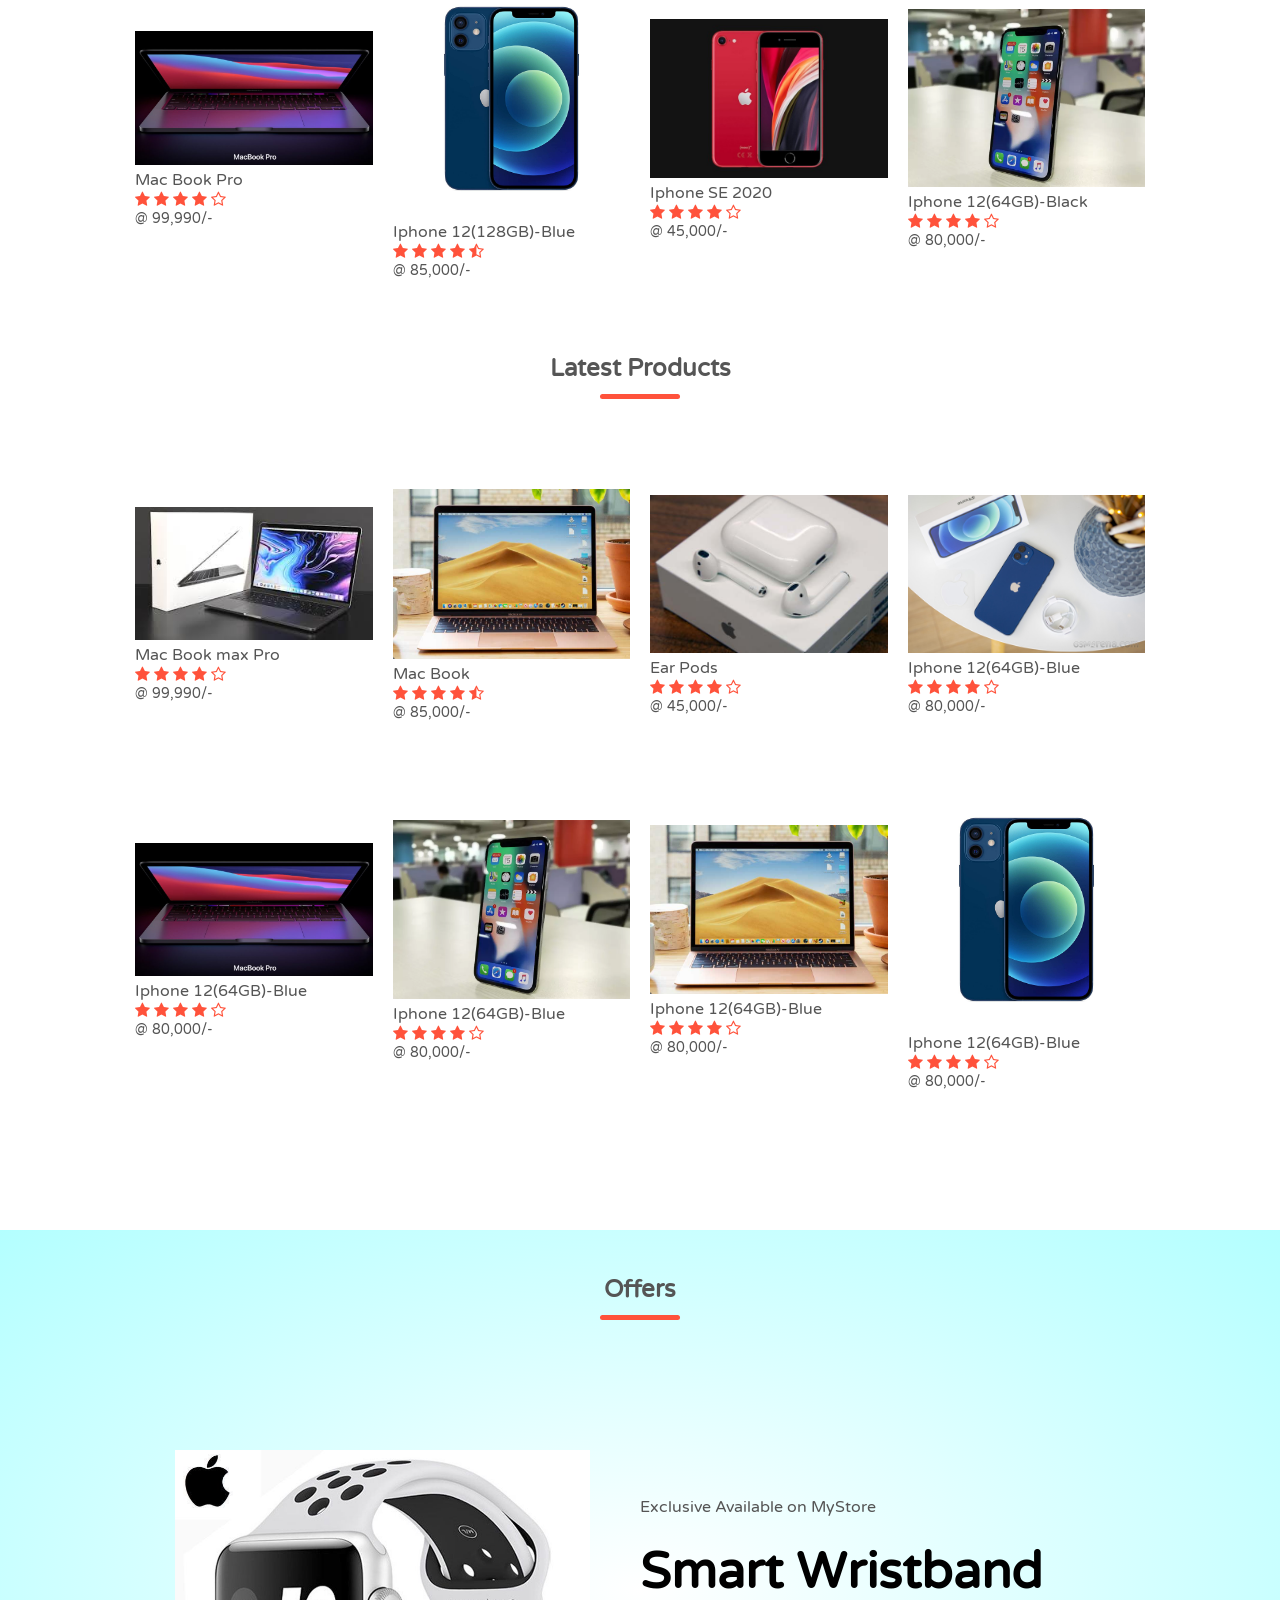
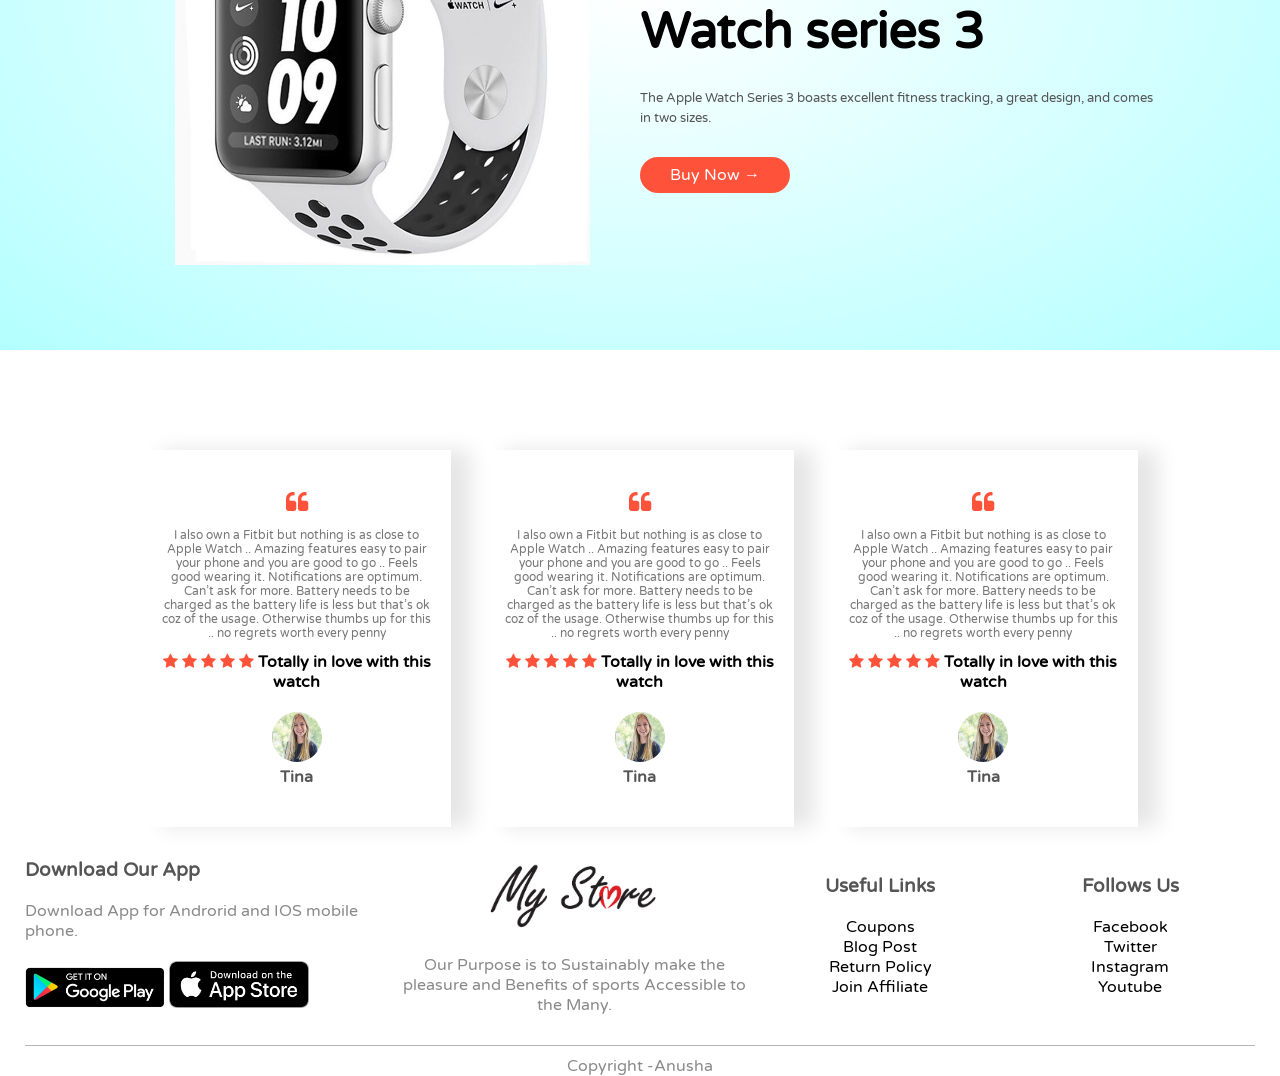
==== commit 8a852943: "Fix typo in welcome message in index.html" ====
--- a/Mystore/index.html
+++ b/Mystore/index.html
@@ -34,6 +34,7 @@
 		<div class="top-left">	
 		<b><h3>LIFE WAS MUCH EASIER WHEN APLLE WAS JUST A FRUIT!</h3></b>
 		<p style="color: #cc3300"><b>WHAT WE HOPE TO SEE  IS A GADGET THAT CAN DO IT ALL</b></p>
+		<p style="color: #cc3300"><b>WECOLME</b></p>	
 			<a href=""class="btn">Explore Now &#8594;</a>
 		</div>
 		<img src="images/1.jpg"  width="100%">
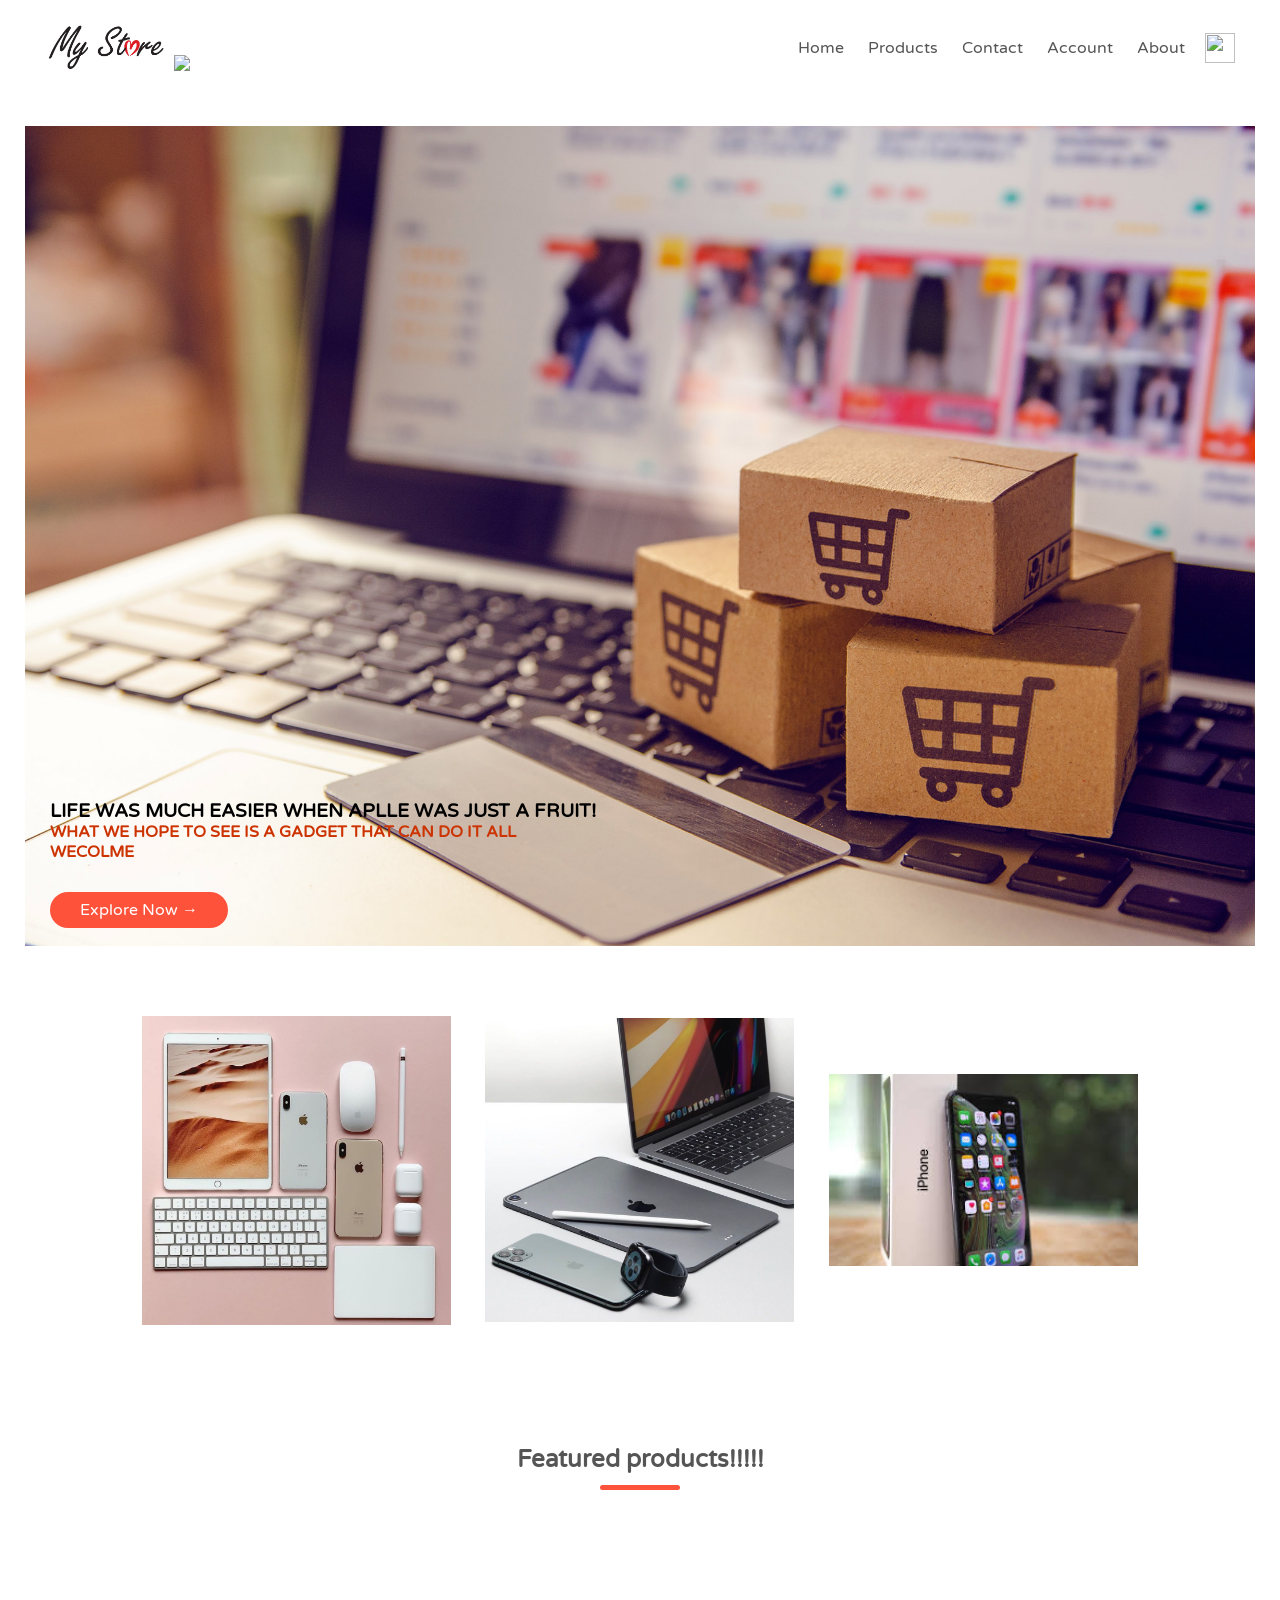
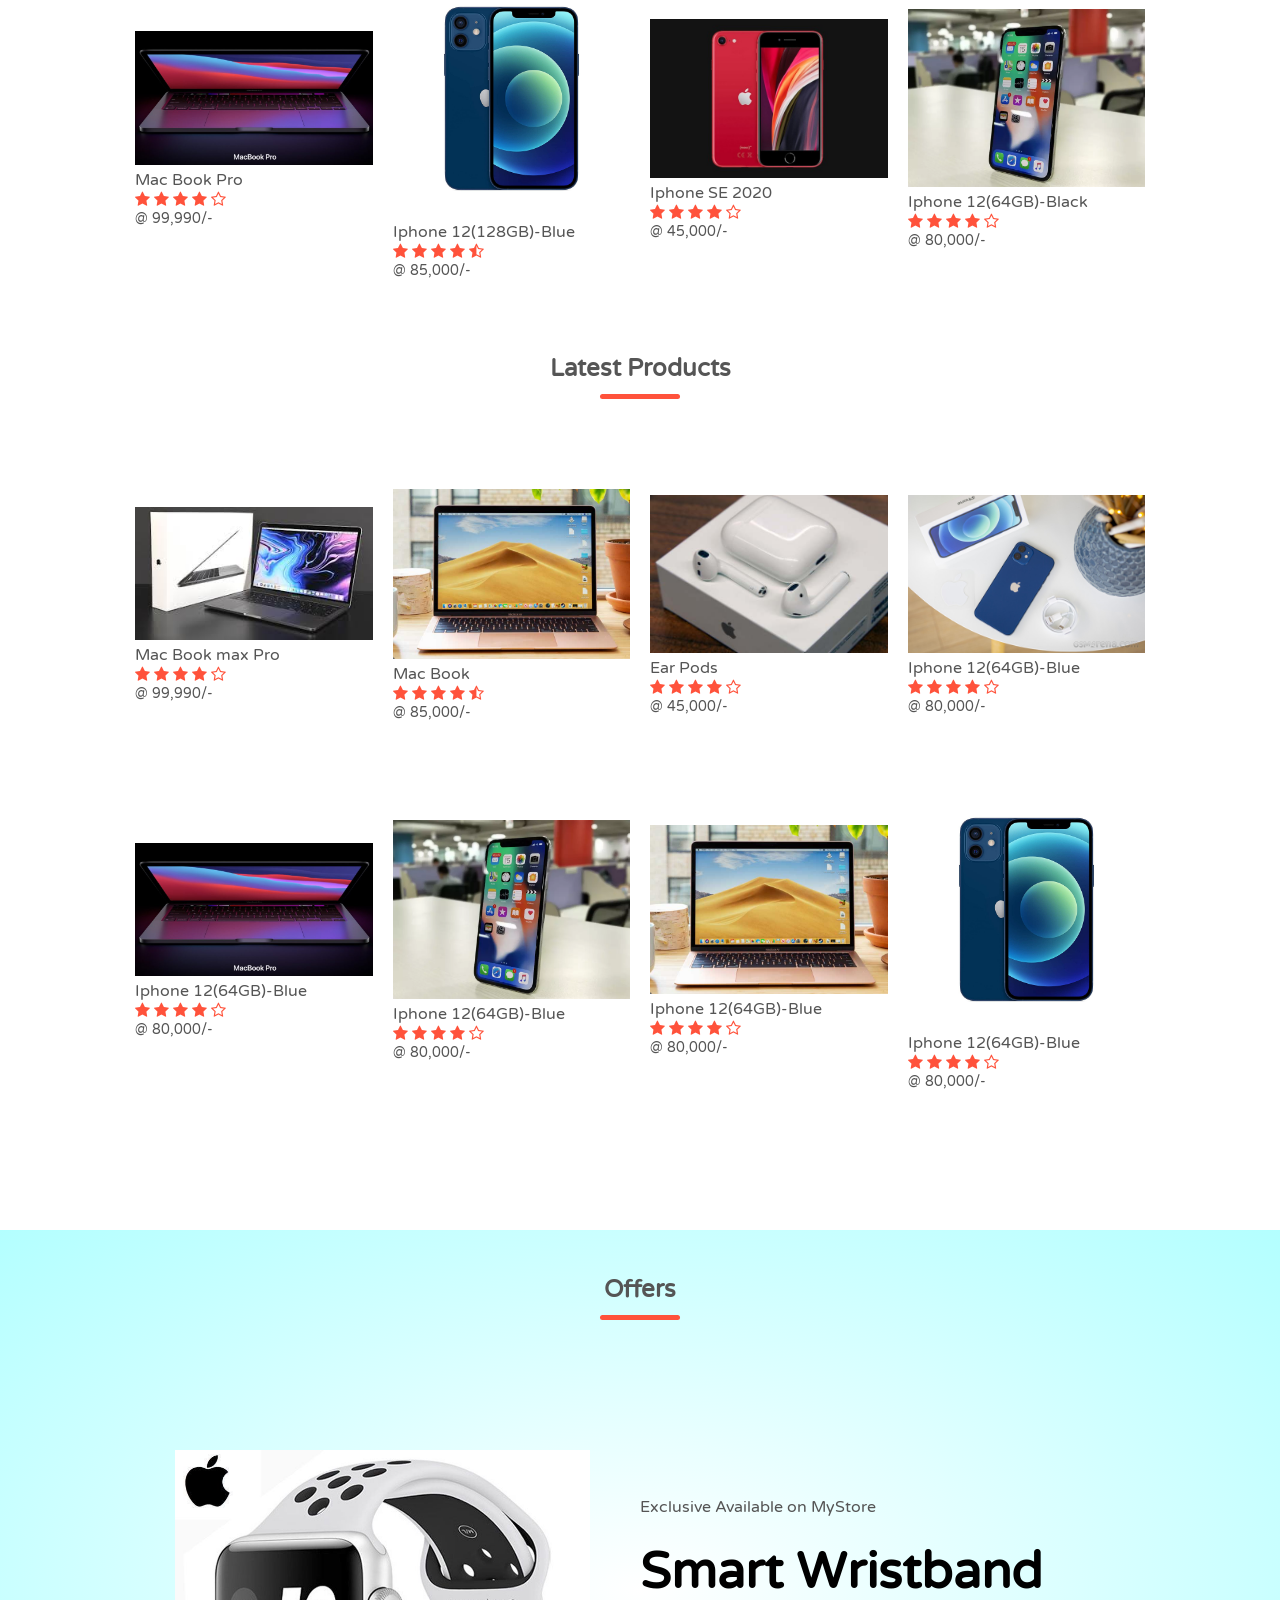
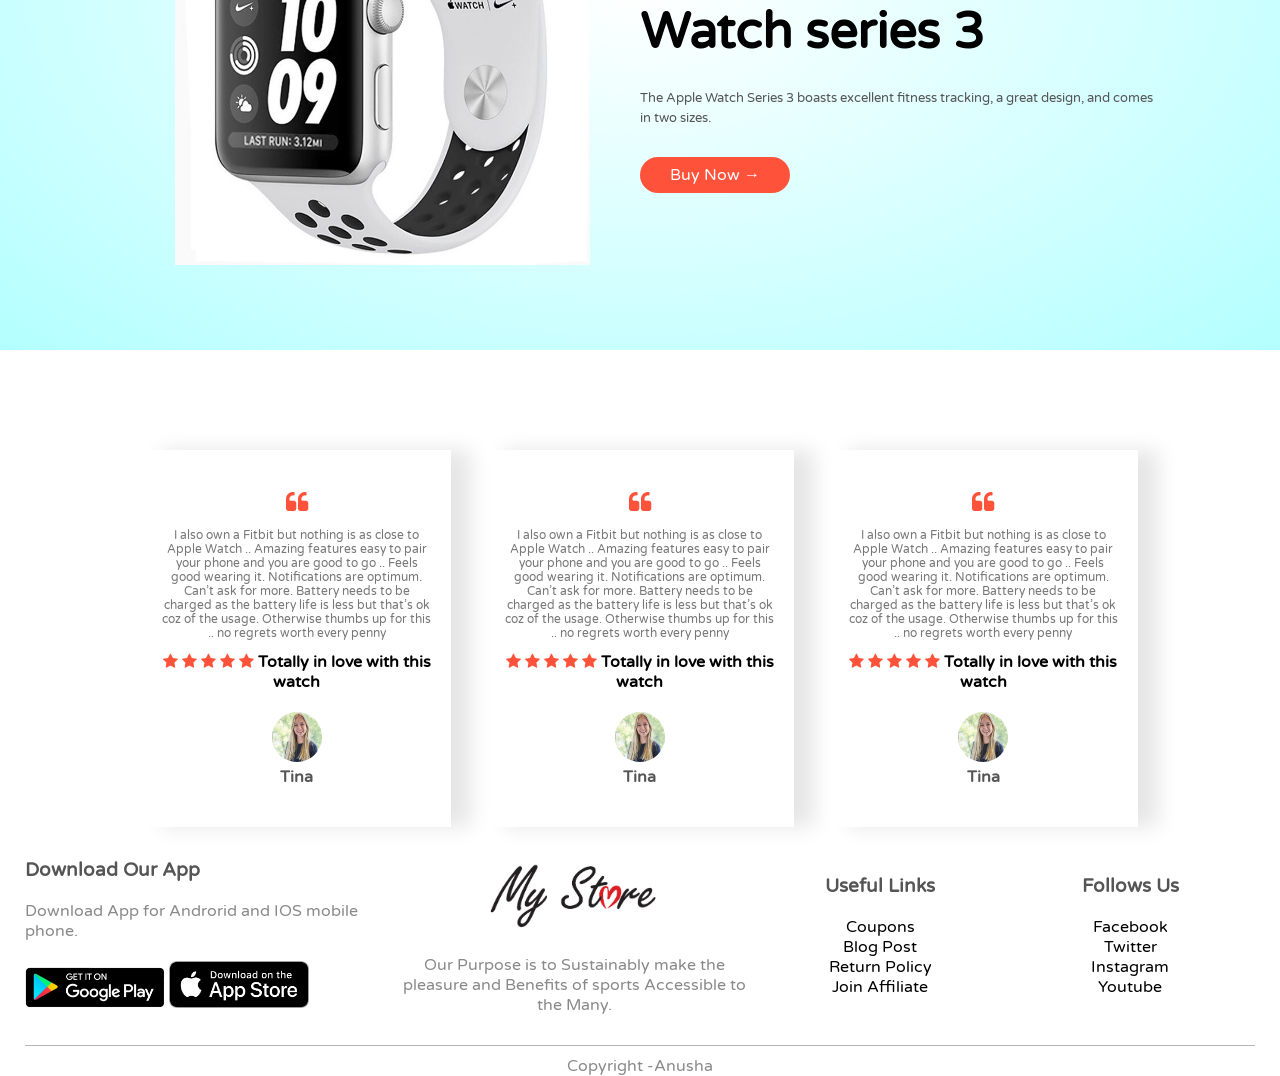
==== commit 6db5005a: "Update featured products title with exclamation marks" ====
--- a/Mystore/index.html
+++ b/Mystore/index.html
@@ -63,7 +63,7 @@
 </div>
 <!-------------featured products---------->
 <div class="small-container">
-<h2 class="title">Featured products</h2>
+<h2 class="title">Featured products!!!!!</h2>
 <div class="row">
 <div class="col-4">
 	<img src="images/a4.jpg">
